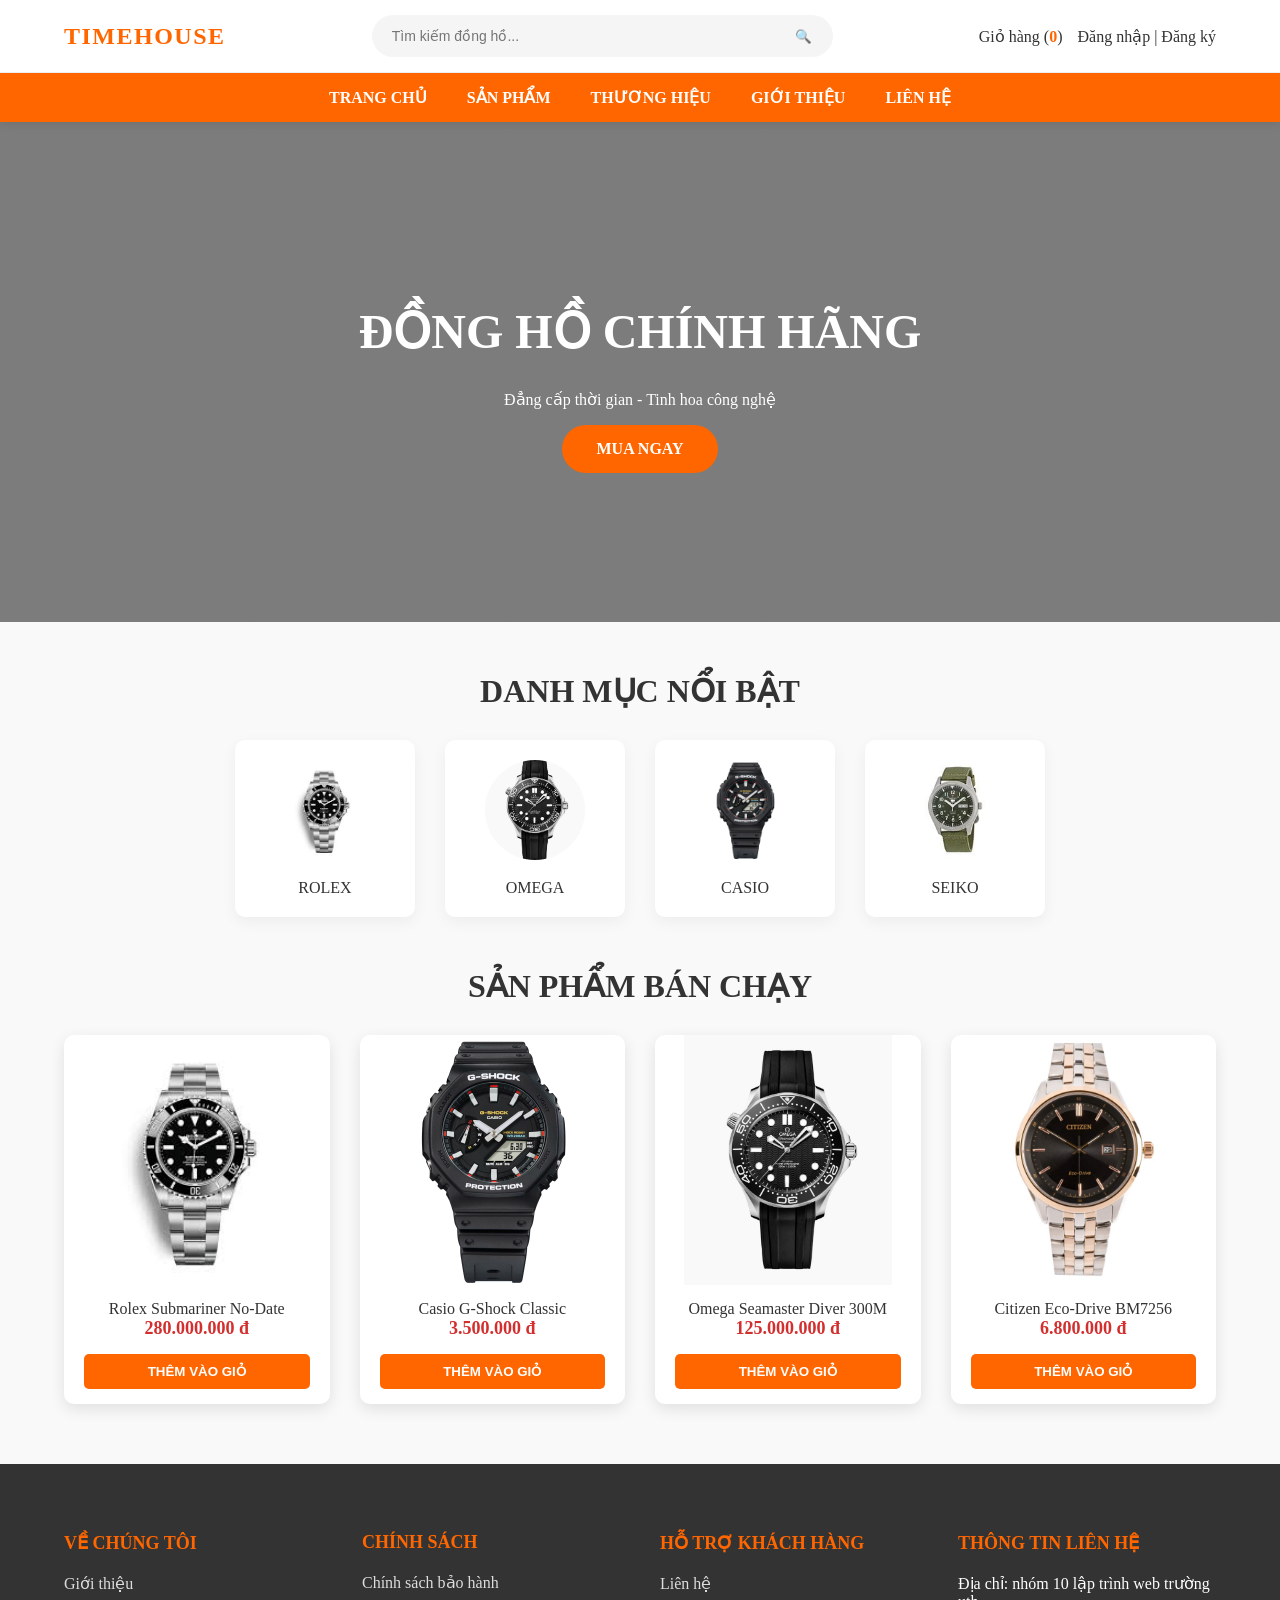
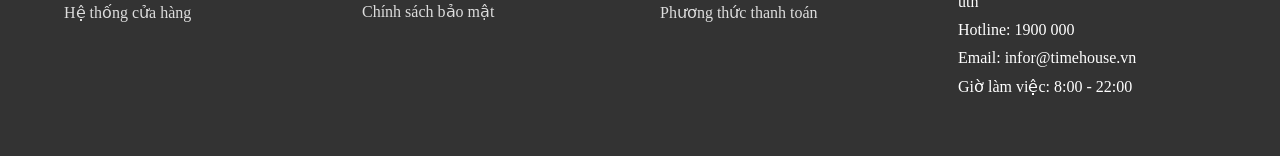
==== timehouse/index.html @ 0ca85757 "Add files via upload" ====
<!DOCTYPE html>
<html lang="vi">
<head>
    <meta charset="UTF-8">
    <meta name="viewport" content="width=device-width, initial-scale=1.0">
    <title>Trang Chủ | TIMEHOUSE</title>
</head>
<link rel="stylesheet" href="style.css" type ="text/css">
<body>
    <header>
        <div class="top-header">
            <a href="index.html" class="logo">TIMEHOUSE</a>
            <div class="search-box">
                <input type="text" id="search-input" placeholder="Tìm kiếm đồng hồ...">
                <button onclick="handleSearch()" style="border:none; background:none; cursor:pointer;">🔍</button>
            </div>
            <div class="header-actions" style="display: flex; align-items: center; gap: 15px;">
                <a href="giohang.php" style="text-decoration: none; color: #333;">Giỏ hàng (<b id="cart-count" style="color: #ff6600;">0</b>)</a>
                <div id="user-links">
                    <a href="dangnhap.php">Đăng nhập</a> | <a href="dangky.php">Đăng ký</a>
                </div>
            </div>
        </div>
        <nav>
            <a href="index.html">TRANG CHỦ</a>
            <a href="sanpham.php">SẢN PHẨM</a>
            <a href="thuonghieu.php">THƯƠNG HIỆU</a>
            <a href="gioithieu.html">GIỚI THIỆU</a>
            <a href="lienhe.html">LIÊN HỆ</a>
        </nav>
    </header>

    <div class="banner">
        <h1>ĐỒNG HỒ CHÍNH HÃNG</h1>
        <p>Đẳng cấp thời gian - Tinh hoa công nghệ</p>
        <a href="sanpham.php" class="btn">MUA NGAY</a>
    </div>

    <section class="categories">
        <h2 class="section-title">DANH MỤC NỔI BẬT</h2>
        <div class="category-list">
            <div class="category" onclick="window.location.href='sanpham.php'">
                <img src="img/rolex1.jpg" alt="Rolex"><div class="category-name">ROLEX</div>
            </div>
            <div class="category" onclick="window.location.href='sanpham.php'">
                <img src="img/omega1.jpg" alt="Omega"><div class="category-name">OMEGA</div>
            </div>
            <div class="category" onclick="window.location.href='sanpham.php'">
                <img src="img/casio1.jpg" alt="Casio"><div class="category-name">CASIO</div>
            </div>
            <div class="category" onclick="window.location.href='sanpham.php'">
                <img src="img/seiko1.jpg" alt="Seiko"><div class="category-name">SEIKO</div>
            </div>
        </div>
    </section>

    <section class="products-section">
        <h2 class="section-title">SẢN PHẨM BÁN CHẠY</h2>
        <div class="product-list">
            <div class="product">
                <div class="product-img-box"><img src="img/rolex1.jpg"></div>
                <div class="product-info">
                    <div class="product-name">Rolex Submariner No‑Date</div>
                    <span class="price">280.000.000 đ</span>
                    <button class="order-btn" onclick="addToCart(1, 'Rolex Submariner No‑Date', 280000000, 'img/rolex1.jpg')">THÊM VÀO GIỎ</button>
                </div>
            </div>
            <div class="product">
                <div class="product-img-box"><img src="img/casio1.jpg"></div>
                <div class="product-info">
                    <div class="product-name">Casio G‑Shock Classic</div>
                    <span class="price">3.500.000 đ</span>
                    <button class="order-btn" onclick="addToCart(6, 'Casio G‑Shock Classic', 3500000, 'img/casio1.jpg')">THÊM VÀO GIỎ</button>
                </div>
            </div>
             <div class="product">
                <div class="product-img-box"><img src="img/omega1.jpg"></div>
                <div class="product-info">
                    <div class="product-name">Omega Seamaster Diver 300M</div>
                    <span class="price">125.000.000 đ</span>
                    <button class="order-btn" onclick="addToCart(11, 'Omega Seamaster Diver 300M', 125000000, 'img/omega1.jpg')">THÊM VÀO GIỎ</button>
                </div>
            </div>
             <div class="product">
                <div class="product-img-box"><img src="img/citizen1.jpg"></div>
                <div class="product-info">
                    <div class="product-name">Citizen Eco‑Drive BM7256</div>
                    <span class="price">6.800.000 đ</span>
                    <button class="order-btn" onclick="addToCart(20, 'Citizen BM7256‑50E Eco‑Drive', 6800000, 'img/citizen1.jpg')">THÊM VÀO GIỎ</button>
                </div>
            </div>
        </div>
    </section>

    
<footer>
        <div class="footer-content">
            <div class="footer-column">
                <h3>VỀ CHÚNG TÔI</h3>
                <ul>
                    <li><a href="gioithieu.html">Giới thiệu</a></li>
                    <li><a href="lienhe.html">Hệ thống cửa hàng</a></li>
                </ul>
            </div>
            <div class="footer-column">
                <h3>CHÍNH SÁCH</h3>
                <ul>
                    <li><a href="lienhe.html">Chính sách bảo hành</a></li>
                    <li><a href="lienhe.html">Chính sách bảo mật</a></li>
                </ul>
            </div>
            <div class="footer-column">
                <h3>HỖ TRỢ KHÁCH HÀNG</h3>
                <ul>
                    <li><a href="lienhe.html">Liên hệ</a></li>
                    <li><a href="giohang.php">Phương thức thanh toán</a></li>
                </ul>
            </div>
            <div class="footer-column">
                <h3>THÔNG TIN LIÊN HỆ</h3>
                <ul>
                    <li>Địa chỉ: nhóm 10 lập trình web trường uth </li>
                    <li>Hotline: 1900 000 </li>
                    <li>Email: infor@timehouse.vn</li>
                    <li>Giờ làm việc: 8:00 - 22:00</li>
                </ul>
            </div>
        </div>
    </footer>
    <script src="main.js?v=<?php echo time(); ?>"></script>
</body>
</html>
---- timehouse/style.css ----
/* =========================================
   1. VARIABLES & RESET & GLOBAL
   ========================================= */
:root {
    --primary-color: #ff6600;
    --primary-hover: #e65c00;
    --text-color: #333;
    --bg-color: #f9f9f9;
    --white: #fff;
    --gray-light: #eee;
    --gray-bg: #f5f5f5;
    --danger: #d32f2f;
    --font-main: 'Times New Roman', Times, serif;
}

* {
    box-sizing: border-box;
}

body {
    font-family: var(--font-main);
    background-color: var(--bg-color);
    margin: 0;
    padding: 0;
    color: var(--text-color);
}

a {
    text-decoration: none;
    color: inherit;
}

ul {
    list-style: none;
    padding: 0;
    margin: 0;
}

/* Tiêu đề chung cho các section */
.section-title {
    text-align: center;
    margin: 50px 0 30px; /* Cân đối lại margin */
    color: var(--text-color);
    font-size: 32px;
    text-transform: uppercase;
}

/* Nút bấm chung (Button styles consolidation) */
.btn, .order-btn, .submit-btn, .btn-checkout, .btn-view-all {
    display: inline-block;
    background-color: var(--primary-color);
    color: var(--white);
    border: none;
    border-radius: 5px; /* Thống nhất radius */
    font-weight: bold;
    cursor: pointer;
    transition: all 0.3s;
    text-align: center;
}

.btn:hover, .order-btn:hover, .submit-btn:hover, .btn-checkout:hover, .btn-view-all:hover {
    background-color: var(--primary-hover);
}

/* =========================================
   2. HEADER & NAVIGATION
   ========================================= */
header {
    background-color: var(--white);
    box-shadow: 0 2px 10px rgba(0,0,0,0.1);
    position: sticky;
    top: 0;
    z-index: 100;
}

.top-header {
    display: flex;
    justify-content: space-between;
    align-items: center;
    padding: 15px 5%;
    border-bottom: 1px solid var(--gray-light);
}

.logo {
    font-size: 24px;
    font-weight: bold;
    color: var(--primary-color);
    text-transform: uppercase;
    letter-spacing: 1.5px;
}

.logo:hover {
    color: var(--primary-hover);
    cursor: pointer;
}

.search-box {
    display: flex;
    align-items: center;
    background-color: var(--gray-bg);
    border-radius: 25px;
    padding: 8px 15px;
    width: 40%;
}

.search-box input {
    border: none;
    outline: none;
    background: transparent;
    padding: 5px;
    width: 100%;
    font-size: 14px;
}

.search-icon {
    cursor: pointer;
    color: #666;
}

.user-actions {
    display: flex;
    gap: 20px;
}

.user-actions a {
    font-size: 18px;
    color: var(--text-color);
}

nav {
    display: flex;
    justify-content: center;
    padding: 15px 0;
    background-color: var(--primary-color);
    flex-wrap: wrap; /* Để mobile không bị vỡ */
}

nav a {
    color: var(--white);
    margin: 0 20px;
    font-weight: bold;
    font-size: 16px;
    transition: all 0.3s;
}

nav a:hover {
    transform: translateY(-2px);
}

/* =========================================
   3. PRODUCT CARDS (Shared Logic)
   ========================================= */
/* Container chung cho grid sản phẩm (dùng cho cả index và sanpham) */
.product-list, .container .product-list {
    display: grid;
    grid-template-columns: repeat(auto-fill, minmax(250px, 1fr));
    gap: 30px;
}

/* Thẻ sản phẩm */
.product {
    background: var(--white);
    border-radius: 10px;
    overflow: hidden;
    box-shadow: 0 5px 15px rgba(0,0,0,0.1);
    transition: 0.3s;
    padding-bottom: 15px;
    display: flex;
    flex-direction: column;
    justify-content: space-between;
}

.product:hover {
    transform: translateY(-10px);
    box-shadow: 0 10px 20px rgba(0,0,0,0.15);
}

/* Box ảnh & Hiệu ứng lật ảnh */
.product-img-box {
    position: relative;
    width: 100%;
    height: 250px;
    overflow: hidden;
    cursor: pointer;
    margin-bottom: 15px;
}

.product-img-box img {
    width: 100%;
    height: 100%;
    object-fit: contain; /* Đảm bảo ảnh không bị méo */
    transition: opacity 0.4s ease;
}

/* Xử lý ảnh hover (nếu có class img-hover) */
.product-img-box img.img-hover {
    position: absolute;
    top: 0;
    left: 0;
    opacity: 0;
    z-index: 2;
}

.product:hover .img-hover {
    opacity: 1;
}

/* Thông tin sản phẩm */
.product-info, .info {
    padding: 0 20px;
    text-align: center;
}

.brand {
    /* Class này trùng tên với trang thương hiệu nên cần cẩn thận, 
       nhưng ở trang sản phẩm nó là text nhỏ */
    font-size: 12px;
    color: #999;
    text-transform: uppercase;
    font-weight: bold;
    margin-bottom: 5px;
    background: none; /* Reset đè từ trang thương hiệu */
    box-shadow: none;
    width: auto;
}

.product-name, .name {
    /* ... các thuộc tính cũ giữ nguyên ... */
    display: -webkit-box;
    -webkit-line-clamp: 2; 
    line-clamp: 2;  /* <-- Thêm dòng này vào */
    -webkit-box-orient: vertical;
    overflow: hidden; 
}

.price {
    color: var(--danger);
    font-weight: bold;
    font-size: 18px;
    display: block;
    margin-bottom: 15px;
}

.old-price {
    color: #999;
    text-decoration: line-through;
    font-size: 14px;
    margin-right: 5px;
}

.order-btn {
    width: 100%;
    padding: 10px;
}

/* Container riêng cho trang sanpham.html */
.container {
    width: 90%;
    max-width: 1200px;
    margin: 30px auto;
    min-height: 600px;
}

/* =========================================
   4. TRANG CHỦ (Index specific)
   ========================================= */
.banner {
    background: linear-gradient(rgba(0,0,0,0.5), rgba(0,0,0,0.5)), url('https://images.unsplash.com/photo-1547996160-81dfa63595aa?ixlib=rb-1.2.1&auto=format&fit=crop&w=1350&q=80');
    background-size: cover;
    background-position: center;
    height: 500px;
    display: flex;
    flex-direction: column;
    justify-content: center;
    align-items: center;
    color: var(--white);
    text-align: center;
}

.banner h1 {
    font-size: 48px;
    margin-bottom: 15px;
}

.btn {
    padding: 15px 35px;
    border-radius: 30px;
}

.categories {
    padding: 0 5%;
    margin-bottom: 50px;
}

.category-list {
    display: flex;
    justify-content: center;
    gap: 30px;
    flex-wrap: wrap;
}

.category {
    background: var(--white);
    border-radius: 10px;
    padding: 20px;
    text-align: center;
    width: 180px;
    box-shadow: 0 5px 15px rgba(0,0,0,0.05);
    cursor: pointer;
    transition: 0.3s;
}

.category:hover {
    transform: translateY(-10px);
}

.category img {
    width: 100px;
    height: 100px;
    object-fit: cover;
    border-radius: 50%;
    margin-bottom: 15px;
}

.products-section {
    padding: 0 5% 60px;
}

/* =========================================
   5. TRANG GIỎ HÀNG (Cart specific)
   ========================================= */
.cart-container {
    width: 90%;
    max-width: 1000px;
    margin: 40px auto;
    background: var(--white);
    padding: 30px;
    border-radius: 8px;
    box-shadow: 0 4px 15px rgba(0,0,0,0.05);
}

.cart-container h2 {
    text-align: center;
    color: var(--primary-color);
    margin-bottom: 30px;
}

table {
    width: 100%;
    border-collapse: collapse;
    margin-bottom: 20px;
}

td, th {
    padding: 15px;
    text-align: left;
    border-bottom: 1px solid #ddd;
}

th {
    background: #f4f4f4;
}

.cart-img {
    width: 60px;
    height: 60px;
    object-fit: cover;
    border-radius: 4px;
}

.qty-btn {
    width: 30px;
    height: 30px;
    border: 1px solid #ddd;
    background: var(--white);
    cursor: pointer;
}

.total-price {
    text-align: right;
    font-size: 22px;
    font-weight: 700;
    color: var(--danger);
    margin: 20px 0;
}

.action-buttons {
    display: flex;
    justify-content: space-between;
    margin-top: 30px;
}

.btn-back {
    text-decoration: none;
    color: #555;
    font-weight: 700;
    padding: 10px;
}

.btn-checkout {
    padding: 12px 30px;
    text-decoration: none;
}

.btn-remove {
    color: #999;
    cursor: pointer;
    font-size: 14px;
    border: none;
    background: none;
}

.btn-remove:hover {
    color: red;
}

#qr-box {
    display: none;
    text-align: center;
    margin-top: 20px;
}

#qr-img {
    width: 300px;
    height: 300px;
    margin: 15px 0;
}

/* =========================================
   6. TRANG GIỚI THIỆU (About specific)
   ========================================= */
.about-section {
    padding: 60px 5%;
}

.about-content {
    display: flex;
    gap: 40px;
    margin-bottom: 60px;
    align-items: center;
}

.about-text, .about-image {
    flex: 1;
}

.about-image img {
    width: 100%;
    border-radius: 10px;
    box-shadow: 0 5px 15px rgba(0,0,0,0.1);
}

.values {
    display: grid;
    grid-template-columns: repeat(auto-fit, minmax(250px, 1fr));
    gap: 30px;
    margin-bottom: 60px;
}

.value-item {
    background-color: var(--white);
    padding: 30px;
    border-radius: 10px;
    text-align: center;
    box-shadow: 0 5px 15px rgba(0,0,0,0.05);
}

.value-icon {
    font-size: 40px;
    margin-bottom: 20px;
    color: var(--primary-color);
}

.value-title {
    font-weight: bold;
    margin-bottom: 15px;
    font-size: 20px;
}

.milestones {
    background-color: var(--white);
    padding: 40px;
    border-radius: 10px;
    box-shadow: 0 5px 15px rgba(0,0,0,0.05);
}

.milestone-list {
    display: flex;
    justify-content: space-between;
    text-align: center;
    flex-wrap: wrap;
}

.milestone {
    flex: 1;
    min-width: 200px;
    padding: 20px;
}

.milestone-number {
    font-size: 36px;
    font-weight: bold;
    color: var(--primary-color);
    margin-bottom: 10px;
}

/* =========================================
   7. TRANG LIÊN HỆ (Contact specific)
   ========================================= */
.contact-section {
    padding: 60px 5%;
}

.contact-content {
    display: flex;
    gap: 40px;
    margin-bottom: 60px;
}

.contact-info, .contact-form {
    flex: 1;
    background-color: var(--white);
    padding: 30px;
    border-radius: 10px;
    box-shadow: 0 5px 15px rgba(0,0,0,0.05);
}

.info-item {
    display: flex;
    align-items: flex-start;
    margin-bottom: 25px;
}

.info-icon {
    font-size: 20px;
    margin-right: 15px;
    color: var(--primary-color);
    min-width: 20px;
}

.info-text h3 {
    margin-bottom: 5px;
    font-size: 18px;
}

.form-group {
    margin-bottom: 20px;
}

.form-group label {
    display: block;
    margin-bottom: 8px;
    font-weight: bold;
}

.form-control {
    width: 100%;
    padding: 12px 15px;
    border: 1px solid #ddd;
    border-radius: 5px;
    font-size: 16px;
}

textarea.form-control {
    height: 150px;
    resize: vertical;
}

.submit-btn {
    padding: 12px 30px;
    font-size: 16px;
}

.stores {
    margin-top: 60px;
}

.store-list {
    display: grid;
    grid-template-columns: repeat(auto-fill, minmax(300px, 1fr));
    gap: 30px;
}

.store {
    background-color: var(--white);
    padding: 25px;
    border-radius: 10px;
    box-shadow: 0 5px 15px rgba(0,0,0,0.05);
}

.store h3 {
    color: var(--primary-color);
    margin-bottom: 15px;
}

/* =========================================
   8. TRANG THƯƠNG HIỆU (Brand specific)
   ========================================= */
.brands-section {
    padding: 60px 5%;
    min-height: 600px;
}

.brands-list {
    display: flex;
    justify-content: center;
    flex-wrap: wrap;
    gap: 30px;
    margin-bottom: 50px;
}

/* Lưu ý: class .brand ở đây khác class .brand trong sản phẩm */
.brands-list .brand {
    background-color: var(--white);
    border-radius: 10px;
    padding: 15px;
    text-align: center;
    box-shadow: 0 5px 15px rgba(0,0,0,0.05);
    transition: all 0.3s;
    cursor: pointer;
    width: 160px;
    border: 2px solid transparent;
}

.brands-list .brand:hover, .brands-list .brand.active {
    transform: translateY(-5px);
    box-shadow: 0 10px 20px rgba(0,0,0,0.15);
    border-color: var(--primary-color);
}

.brands-list .brand img {
    width: 100%;
    height: 80px;
    object-fit: contain;
    margin-bottom: 10px;
}

.brand-name {
    font-weight: bold;
    color: #555;
    font-size: 14px;
    text-transform: uppercase;
}

.brand-detail {
    background-color: var(--white);
    border-radius: 10px;
    padding: 40px;
    box-shadow: 0 5px 20px rgba(0,0,0,0.1);
    max-width: 1000px;
    margin: 0 auto;
    display: flex;
    gap: 40px;
    align-items: center;
    border-top: 5px solid var(--primary-color);
    transition: opacity 0.3s ease;
}

.brand-logo-large {
    flex: 0 0 300px;
    text-align: center;
    border-right: 1px solid #eee;
    padding-right: 30px;
}

.brand-logo-large img {
    width: 100%;
    max-height: 250px;
    object-fit: contain;
}

.brand-description {
    flex: 1;
}

.brand-description h3 {
    color: var(--primary-color);
    margin-bottom: 15px;
    font-size: 28px;
    text-transform: uppercase;
}

.brand-description p {
    line-height: 1.6;
    color: #555;
    font-size: 16px;
    margin-bottom: 25px;
    text-align: justify;
}

.btn-view-all {
    padding: 12px 30px;
    text-decoration: none;
}

/* =========================================
   9. FOOTER
   ========================================= */
footer {
    background-color: #333;
    color: var(--white);
    padding: 50px 5% 20px;
}

.footer-content {
    display: grid;
    grid-template-columns: repeat(auto-fit, minmax(200px, 1fr));
    gap: 40px;
    margin-bottom: 30px;
}

.footer-column h3 {
    color: var(--primary-color);
    margin-bottom: 20px;
    font-size: 18px;
}

.footer-column ul {
    list-style: none;
    padding: 0;
}

.footer-column ul li {
    margin-bottom: 10px;
}

.footer-column ul li a {
    color: #ddd;
    text-decoration: none;
    transition: color 0.3s;
}

.footer-column ul li a:hover {
    color: var(--primary-color);
}

/* =========================================
   10. RESPONSIVE MEDIA QUERIES
   ========================================= */
@media (max-width: 768px) {
    .top-header {
        flex-direction: column;
        gap: 15px;
    }
    
    .search-box {
        width: 100%;
    }
    
    nav a {
        margin: 5px 10px;
    }
    
    /* About & Contact responsive */
    .about-content, .contact-content {
        flex-direction: column;
    }
    
    .milestone-list {
        flex-direction: column;
    }

    /* Brand detail responsive */
    .brand-detail {
        flex-direction: column;
    }
    
    .brand-logo-large {
        border-right: none;
        border-bottom: 1px solid #eee;
        padding-right: 0;
        padding-bottom: 20px;
        flex: auto;
    }
}
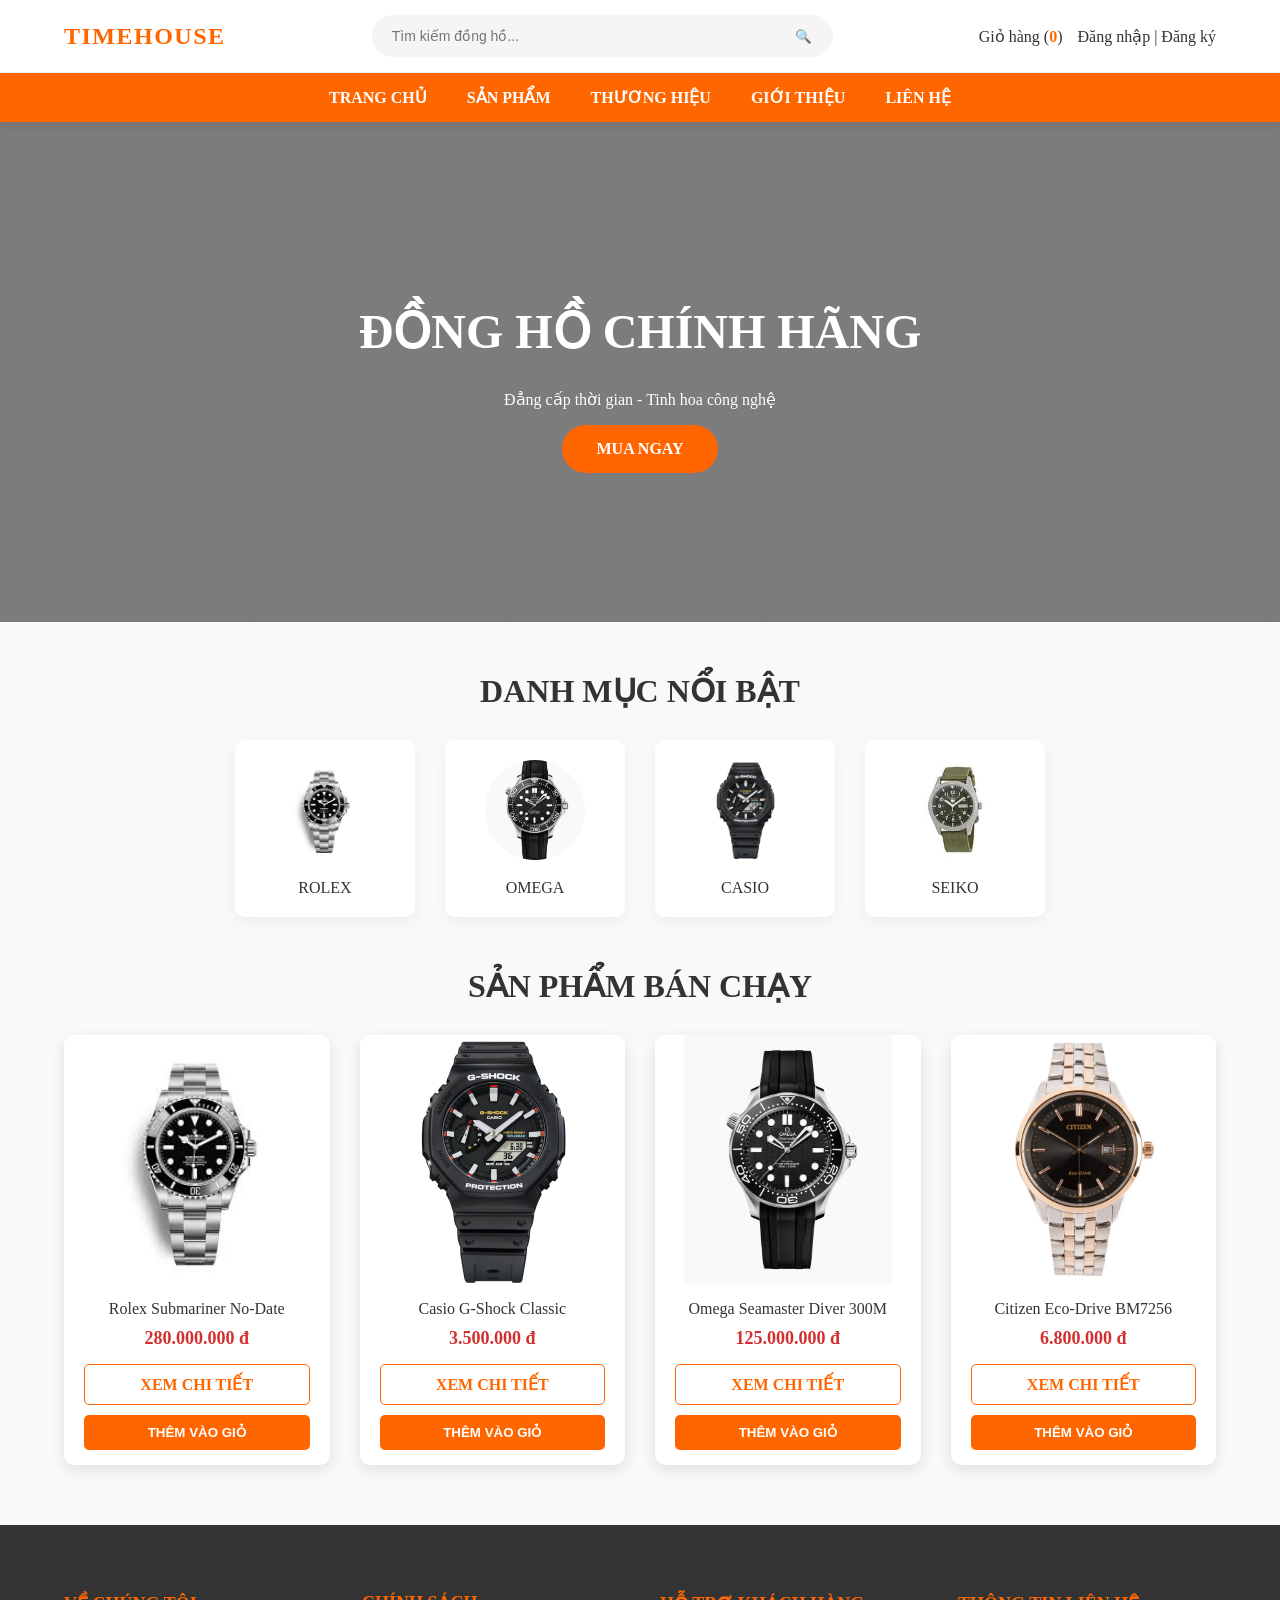
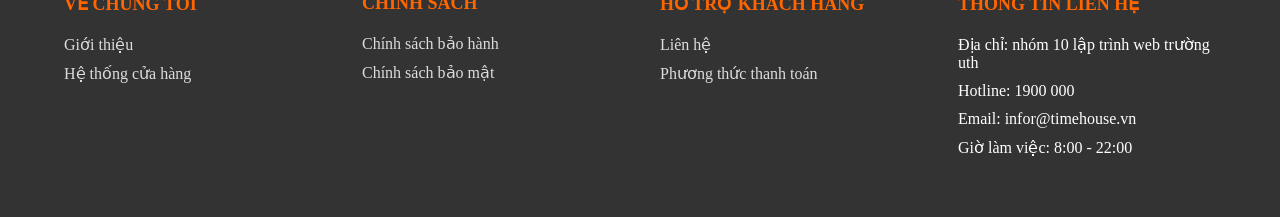
==== commit 0f8a7f2e: "feat(product-detail): add php product detail page" ====
--- a/timehouse/index.html
+++ b/timehouse/index.html
@@ -57,38 +57,50 @@
     <section class="products-section">
         <h2 class="section-title">SẢN PHẨM BÁN CHẠY</h2>
         <div class="product-list">
-            <div class="product">
-                <div class="product-img-box"><img src="img/rolex1.jpg"></div>
-                <div class="product-info">
-                    <div class="product-name">Rolex Submariner No‑Date</div>
-                    <span class="price">280.000.000 đ</span>
-                    <button class="order-btn" onclick="addToCart(1, 'Rolex Submariner No‑Date', 280000000, 'img/rolex1.jpg')">THÊM VÀO GIỎ</button>
-                </div>
-            </div>
-            <div class="product">
-                <div class="product-img-box"><img src="img/casio1.jpg"></div>
-                <div class="product-info">
-                    <div class="product-name">Casio G‑Shock Classic</div>
-                    <span class="price">3.500.000 đ</span>
-                    <button class="order-btn" onclick="addToCart(6, 'Casio G‑Shock Classic', 3500000, 'img/casio1.jpg')">THÊM VÀO GIỎ</button>
-                </div>
-            </div>
-             <div class="product">
-                <div class="product-img-box"><img src="img/omega1.jpg"></div>
-                <div class="product-info">
-                    <div class="product-name">Omega Seamaster Diver 300M</div>
-                    <span class="price">125.000.000 đ</span>
-                    <button class="order-btn" onclick="addToCart(11, 'Omega Seamaster Diver 300M', 125000000, 'img/omega1.jpg')">THÊM VÀO GIỎ</button>
-                </div>
-            </div>
-             <div class="product">
-                <div class="product-img-box"><img src="img/citizen1.jpg"></div>
-                <div class="product-info">
-                    <div class="product-name">Citizen Eco‑Drive BM7256</div>
-                    <span class="price">6.800.000 đ</span>
-                    <button class="order-btn" onclick="addToCart(20, 'Citizen BM7256‑50E Eco‑Drive', 6800000, 'img/citizen1.jpg')">THÊM VÀO GIỎ</button>
-                </div>
-            </div>
+            <div class="product">
+                <a href="chitiet.php?id=1" class="product-link product-img-box"><img src="img/rolex1.jpg" alt="Rolex Submariner No-Date"></a>
+                <div class="product-info">
+                    <a href="chitiet.php?id=1" class="product-link product-name-link"><div class="product-name">Rolex Submariner No‑Date</div></a>
+                    <span class="price">280.000.000 đ</span>
+                    <div class="product-actions">
+                        <a href="chitiet.php?id=1" class="btn-secondary">XEM CHI TIẾT</a>
+                        <button class="order-btn" onclick="addToCart(1, 'Rolex Submariner No‑Date', 280000000, 'img/rolex1.jpg')">THÊM VÀO GIỎ</button>
+                    </div>
+                </div>
+            </div>
+            <div class="product">
+                <a href="chitiet.php?id=6" class="product-link product-img-box"><img src="img/casio1.jpg" alt="Casio G-Shock Classic"></a>
+                <div class="product-info">
+                    <a href="chitiet.php?id=6" class="product-link product-name-link"><div class="product-name">Casio G‑Shock Classic</div></a>
+                    <span class="price">3.500.000 đ</span>
+                    <div class="product-actions">
+                        <a href="chitiet.php?id=6" class="btn-secondary">XEM CHI TIẾT</a>
+                        <button class="order-btn" onclick="addToCart(6, 'Casio G‑Shock Classic', 3500000, 'img/casio1.jpg')">THÊM VÀO GIỎ</button>
+                    </div>
+                </div>
+            </div>
+             <div class="product">
+                <a href="chitiet.php?id=11" class="product-link product-img-box"><img src="img/omega1.jpg" alt="Omega Seamaster Diver 300M"></a>
+                <div class="product-info">
+                    <a href="chitiet.php?id=11" class="product-link product-name-link"><div class="product-name">Omega Seamaster Diver 300M</div></a>
+                    <span class="price">125.000.000 đ</span>
+                    <div class="product-actions">
+                        <a href="chitiet.php?id=11" class="btn-secondary">XEM CHI TIẾT</a>
+                        <button class="order-btn" onclick="addToCart(11, 'Omega Seamaster Diver 300M', 125000000, 'img/omega1.jpg')">THÊM VÀO GIỎ</button>
+                    </div>
+                </div>
+            </div>
+             <div class="product">
+                <a href="chitiet.php?id=20" class="product-link product-img-box"><img src="img/citizen1.jpg" alt="Citizen Eco-Drive BM7256"></a>
+                <div class="product-info">
+                    <a href="chitiet.php?id=20" class="product-link product-name-link"><div class="product-name">Citizen Eco‑Drive BM7256</div></a>
+                    <span class="price">6.800.000 đ</span>
+                    <div class="product-actions">
+                        <a href="chitiet.php?id=20" class="btn-secondary">XEM CHI TIẾT</a>
+                        <button class="order-btn" onclick="addToCart(20, 'Citizen BM7256‑50E Eco‑Drive', 6800000, 'img/citizen1.jpg')">THÊM VÀO GIỎ</button>
+                    </div>
+                </div>
+            </div>
         </div>
     </section>
 
@@ -129,4 +141,4 @@
     </footer>
     <script src="main.js?v=<?php echo time(); ?>"></script>
 </body>
-</html>+</html>
--- a/timehouse/style.css
+++ b/timehouse/style.css
@@ -241,17 +241,44 @@
     margin-bottom: 15px;
 }
 
-.old-price {
-    color: #999;
-    text-decoration: line-through;
-    font-size: 14px;
-    margin-right: 5px;
-}
-
-.order-btn {
-    width: 100%;
-    padding: 10px;
-}
+.old-price {
+    color: #999;
+    text-decoration: line-through;
+    font-size: 14px;
+    margin-right: 5px;
+}
+
+.product-link {
+    display: block;
+}
+
+.product-name-link {
+    margin-bottom: 10px;
+}
+
+.product-actions {
+    display: grid;
+    gap: 10px;
+}
+
+.btn-secondary {
+    display: inline-block;
+    padding: 10px;
+    border: 1px solid var(--primary-color);
+    border-radius: 5px;
+    color: var(--primary-color);
+    font-weight: bold;
+    transition: all 0.3s;
+}
+
+.btn-secondary:hover {
+    background-color: rgba(255, 102, 0, 0.08);
+}
+
+.order-btn {
+    width: 100%;
+    padding: 10px;
+}
 
 /* Container riêng cho trang sanpham.html */
 .container {
@@ -322,14 +349,133 @@
     margin-bottom: 15px;
 }
 
-.products-section {
-    padding: 0 5% 60px;
-}
-
-/* =========================================
-   5. TRANG GIỎ HÀNG (Cart specific)
-   ========================================= */
-.cart-container {
+.products-section {
+    padding: 0 5% 60px;
+}
+
+/* =========================================
+   5. TRANG CHI TIẾT SẢN PHẨM
+   ========================================= */
+.detail-page {
+    padding: 40px 5% 60px;
+}
+
+.detail-shell {
+    max-width: 1200px;
+    margin: 0 auto;
+    display: grid;
+    grid-template-columns: minmax(0, 1.1fr) minmax(320px, 0.9fr);
+    gap: 40px;
+    align-items: start;
+}
+
+.detail-gallery,
+.detail-panel {
+    background: var(--white);
+    border-radius: 12px;
+    box-shadow: 0 5px 18px rgba(0, 0, 0, 0.08);
+}
+
+.detail-gallery {
+    padding: 25px;
+}
+
+.detail-main-image {
+    width: 100%;
+    height: 500px;
+    object-fit: contain;
+}
+
+.detail-side-images {
+    margin-top: 16px;
+}
+
+.detail-side-images img {
+    width: 120px;
+    height: 120px;
+    object-fit: contain;
+    border: 1px solid var(--gray-light);
+    border-radius: 10px;
+    padding: 8px;
+    background: var(--white);
+}
+
+.detail-panel {
+    padding: 28px;
+}
+
+.detail-back-link {
+    color: #666;
+    font-size: 14px;
+}
+
+.detail-brand {
+    margin-top: 18px;
+    color: #888;
+    letter-spacing: 2px;
+    text-transform: uppercase;
+    font-size: 13px;
+    font-weight: bold;
+}
+
+.detail-title {
+    margin: 10px 0 18px;
+    font-size: 34px;
+    line-height: 1.25;
+}
+
+.detail-price {
+    display: flex;
+    align-items: center;
+    flex-wrap: wrap;
+    gap: 10px;
+    font-size: 32px;
+    font-weight: bold;
+    color: var(--danger);
+}
+
+.detail-old-price {
+    color: #999;
+    text-decoration: line-through;
+    font-size: 20px;
+    font-weight: normal;
+}
+
+.detail-meta {
+    display: flex;
+    flex-wrap: wrap;
+    gap: 10px;
+    margin: 22px 0;
+}
+
+.detail-meta span {
+    background: var(--gray-bg);
+    border-radius: 999px;
+    padding: 8px 14px;
+    font-size: 14px;
+    color: #666;
+}
+
+.detail-description h2 {
+    margin: 0 0 14px;
+    font-size: 22px;
+}
+
+.detail-description p {
+    margin: 0;
+    line-height: 1.8;
+    color: #555;
+    white-space: pre-line;
+}
+
+.detail-actions {
+    margin-top: 28px;
+}
+
+/* =========================================
+   5. TRANG GIỎ HÀNG (Cart specific)
+   ========================================= */
+.cart-container {
     width: 90%;
     max-width: 1000px;
     margin: 40px auto;
@@ -737,10 +883,10 @@
 /* =========================================
    10. RESPONSIVE MEDIA QUERIES
    ========================================= */
-@media (max-width: 768px) {
-    .top-header {
-        flex-direction: column;
-        gap: 15px;
+@media (max-width: 768px) {
+    .top-header {
+        flex-direction: column;
+        gap: 15px;
     }
     
     .search-box {
@@ -765,11 +911,27 @@
         flex-direction: column;
     }
     
-    .brand-logo-large {
-        border-right: none;
-        border-bottom: 1px solid #eee;
-        padding-right: 0;
-        padding-bottom: 20px;
-        flex: auto;
-    }
-}+    .brand-logo-large {
+        border-right: none;
+        border-bottom: 1px solid #eee;
+        padding-right: 0;
+        padding-bottom: 20px;
+        flex: auto;
+    }
+
+    .detail-shell {
+        grid-template-columns: 1fr;
+    }
+
+    .detail-main-image {
+        height: 320px;
+    }
+
+    .detail-title {
+        font-size: 28px;
+    }
+
+    .detail-price {
+        font-size: 26px;
+    }
+}
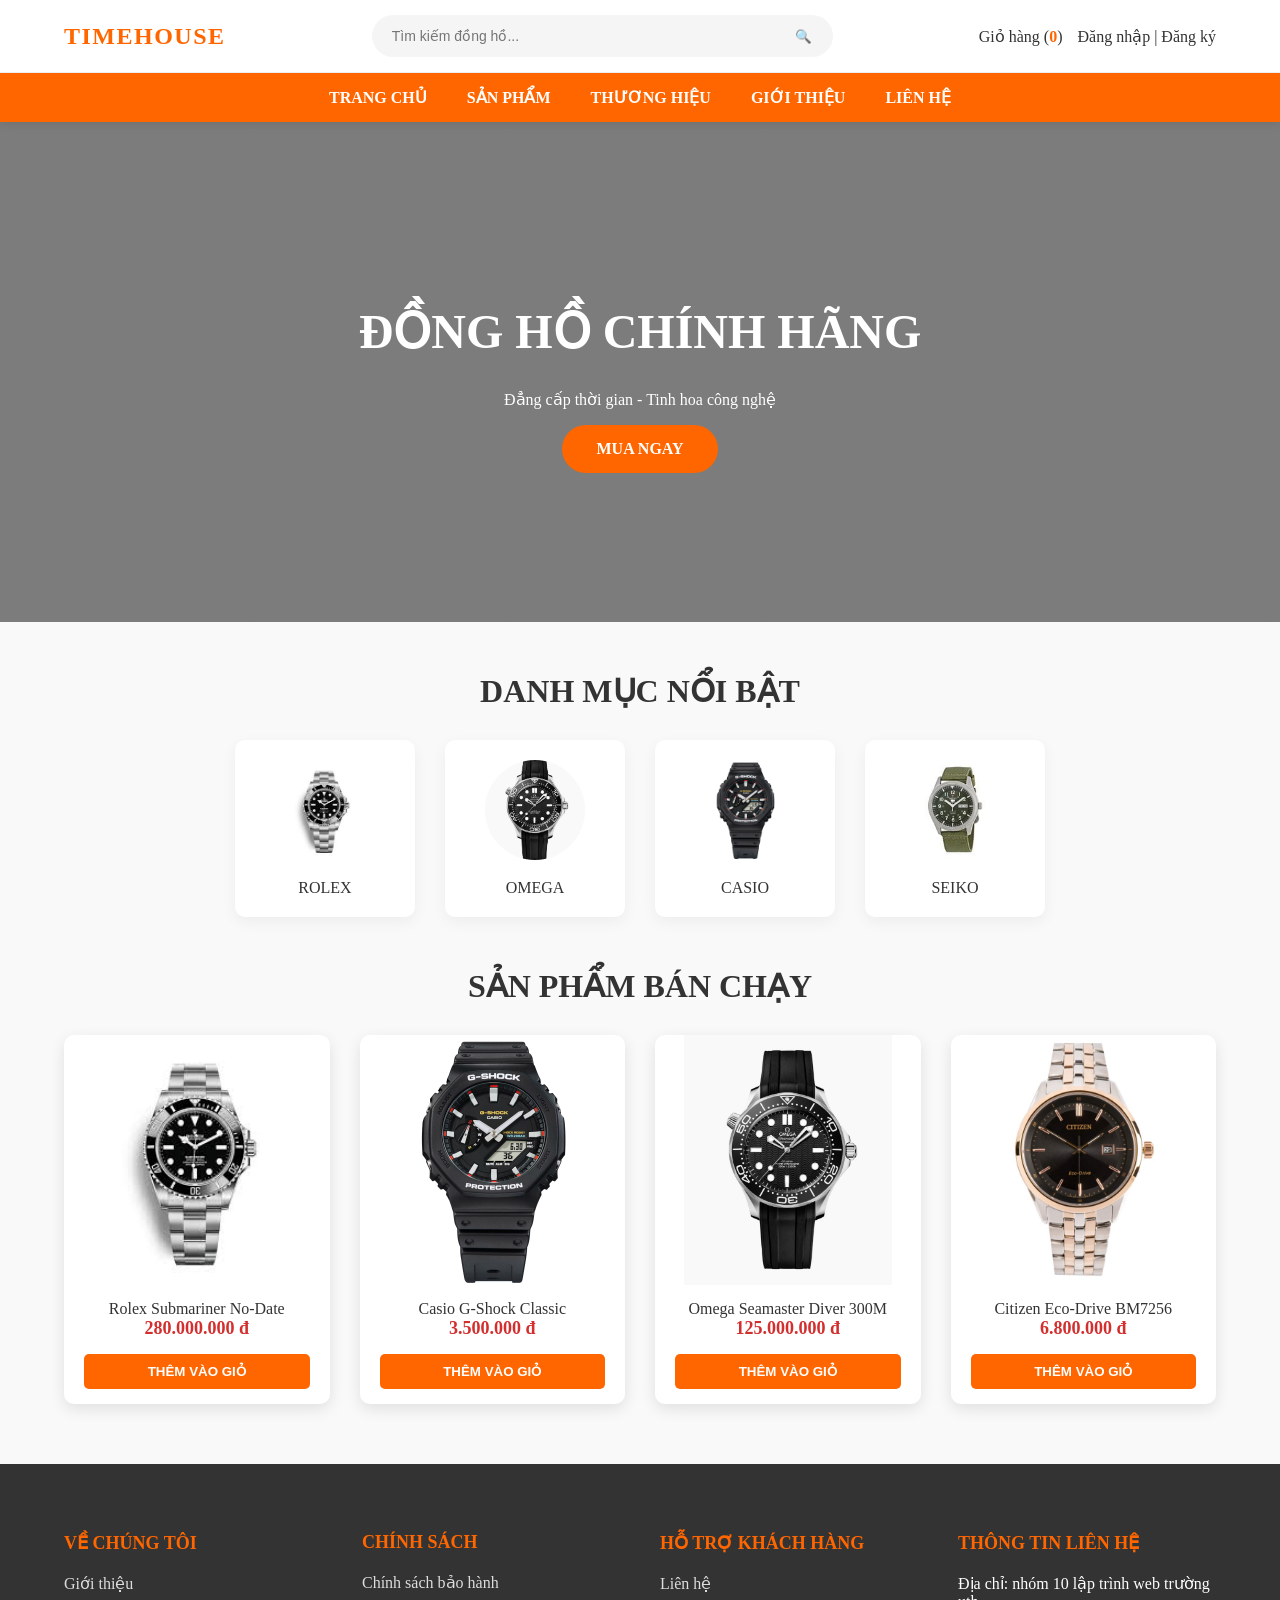
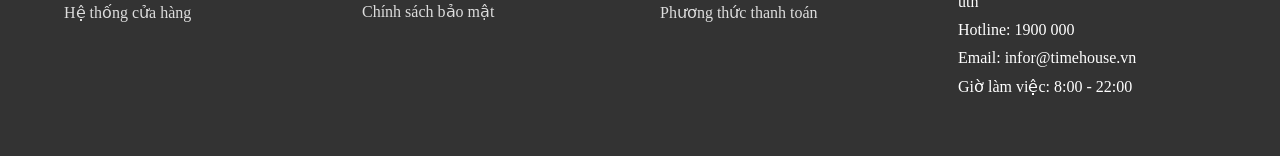
==== commit a26ecd05: "Merge branch 'main' into admin" ====
--- a/timehouse/index.html
+++ b/timehouse/index.html
@@ -57,50 +57,38 @@
     <section class="products-section">
         <h2 class="section-title">SẢN PHẨM BÁN CHẠY</h2>
         <div class="product-list">
-            <div class="product">
-                <a href="chitiet.php?id=1" class="product-link product-img-box"><img src="img/rolex1.jpg" alt="Rolex Submariner No-Date"></a>
-                <div class="product-info">
-                    <a href="chitiet.php?id=1" class="product-link product-name-link"><div class="product-name">Rolex Submariner No‑Date</div></a>
-                    <span class="price">280.000.000 đ</span>
-                    <div class="product-actions">
-                        <a href="chitiet.php?id=1" class="btn-secondary">XEM CHI TIẾT</a>
-                        <button class="order-btn" onclick="addToCart(1, 'Rolex Submariner No‑Date', 280000000, 'img/rolex1.jpg')">THÊM VÀO GIỎ</button>
-                    </div>
-                </div>
-            </div>
-            <div class="product">
-                <a href="chitiet.php?id=6" class="product-link product-img-box"><img src="img/casio1.jpg" alt="Casio G-Shock Classic"></a>
-                <div class="product-info">
-                    <a href="chitiet.php?id=6" class="product-link product-name-link"><div class="product-name">Casio G‑Shock Classic</div></a>
-                    <span class="price">3.500.000 đ</span>
-                    <div class="product-actions">
-                        <a href="chitiet.php?id=6" class="btn-secondary">XEM CHI TIẾT</a>
-                        <button class="order-btn" onclick="addToCart(6, 'Casio G‑Shock Classic', 3500000, 'img/casio1.jpg')">THÊM VÀO GIỎ</button>
-                    </div>
-                </div>
-            </div>
-             <div class="product">
-                <a href="chitiet.php?id=11" class="product-link product-img-box"><img src="img/omega1.jpg" alt="Omega Seamaster Diver 300M"></a>
-                <div class="product-info">
-                    <a href="chitiet.php?id=11" class="product-link product-name-link"><div class="product-name">Omega Seamaster Diver 300M</div></a>
-                    <span class="price">125.000.000 đ</span>
-                    <div class="product-actions">
-                        <a href="chitiet.php?id=11" class="btn-secondary">XEM CHI TIẾT</a>
-                        <button class="order-btn" onclick="addToCart(11, 'Omega Seamaster Diver 300M', 125000000, 'img/omega1.jpg')">THÊM VÀO GIỎ</button>
-                    </div>
-                </div>
-            </div>
-             <div class="product">
-                <a href="chitiet.php?id=20" class="product-link product-img-box"><img src="img/citizen1.jpg" alt="Citizen Eco-Drive BM7256"></a>
-                <div class="product-info">
-                    <a href="chitiet.php?id=20" class="product-link product-name-link"><div class="product-name">Citizen Eco‑Drive BM7256</div></a>
-                    <span class="price">6.800.000 đ</span>
-                    <div class="product-actions">
-                        <a href="chitiet.php?id=20" class="btn-secondary">XEM CHI TIẾT</a>
-                        <button class="order-btn" onclick="addToCart(20, 'Citizen BM7256‑50E Eco‑Drive', 6800000, 'img/citizen1.jpg')">THÊM VÀO GIỎ</button>
-                    </div>
-                </div>
-            </div>
+            <div class="product">
+                <div class="product-img-box"><img src="img/rolex1.jpg"></div>
+                <div class="product-info">
+                    <div class="product-name">Rolex Submariner No‑Date</div>
+                    <span class="price">280.000.000 đ</span>
+                    <button class="order-btn" onclick="addToCart(1, 'Rolex Submariner No‑Date', 280000000, 'img/rolex1.jpg')">THÊM VÀO GIỎ</button>
+                </div>
+            </div>
+            <div class="product">
+                <div class="product-img-box"><img src="img/casio1.jpg"></div>
+                <div class="product-info">
+                    <div class="product-name">Casio G‑Shock Classic</div>
+                    <span class="price">3.500.000 đ</span>
+                    <button class="order-btn" onclick="addToCart(6, 'Casio G‑Shock Classic', 3500000, 'img/casio1.jpg')">THÊM VÀO GIỎ</button>
+                </div>
+            </div>
+             <div class="product">
+                <div class="product-img-box"><img src="img/omega1.jpg"></div>
+                <div class="product-info">
+                    <div class="product-name">Omega Seamaster Diver 300M</div>
+                    <span class="price">125.000.000 đ</span>
+                    <button class="order-btn" onclick="addToCart(11, 'Omega Seamaster Diver 300M', 125000000, 'img/omega1.jpg')">THÊM VÀO GIỎ</button>
+                </div>
+            </div>
+             <div class="product">
+                <div class="product-img-box"><img src="img/citizen1.jpg"></div>
+                <div class="product-info">
+                    <div class="product-name">Citizen Eco‑Drive BM7256</div>
+                    <span class="price">6.800.000 đ</span>
+                    <button class="order-btn" onclick="addToCart(20, 'Citizen BM7256‑50E Eco‑Drive', 6800000, 'img/citizen1.jpg')">THÊM VÀO GIỎ</button>
+                </div>
+            </div>
         </div>
     </section>
 
@@ -141,4 +129,4 @@
     </footer>
     <script src="main.js?v=<?php echo time(); ?>"></script>
 </body>
-</html>
+</html>
--- a/timehouse/style.css
+++ b/timehouse/style.css
@@ -241,44 +241,17 @@
     margin-bottom: 15px;
 }
 
-.old-price {
-    color: #999;
-    text-decoration: line-through;
-    font-size: 14px;
-    margin-right: 5px;
-}
-
-.product-link {
-    display: block;
-}
-
-.product-name-link {
-    margin-bottom: 10px;
-}
-
-.product-actions {
-    display: grid;
-    gap: 10px;
-}
-
-.btn-secondary {
-    display: inline-block;
-    padding: 10px;
-    border: 1px solid var(--primary-color);
-    border-radius: 5px;
-    color: var(--primary-color);
-    font-weight: bold;
-    transition: all 0.3s;
-}
-
-.btn-secondary:hover {
-    background-color: rgba(255, 102, 0, 0.08);
-}
-
-.order-btn {
-    width: 100%;
-    padding: 10px;
-}
+.old-price {
+    color: #999;
+    text-decoration: line-through;
+    font-size: 14px;
+    margin-right: 5px;
+}
+
+.order-btn {
+    width: 100%;
+    padding: 10px;
+}
 
 /* Container riêng cho trang sanpham.html */
 .container {
@@ -349,133 +322,14 @@
     margin-bottom: 15px;
 }
 
-.products-section {
-    padding: 0 5% 60px;
-}
-
-/* =========================================
-   5. TRANG CHI TIẾT SẢN PHẨM
-   ========================================= */
-.detail-page {
-    padding: 40px 5% 60px;
-}
-
-.detail-shell {
-    max-width: 1200px;
-    margin: 0 auto;
-    display: grid;
-    grid-template-columns: minmax(0, 1.1fr) minmax(320px, 0.9fr);
-    gap: 40px;
-    align-items: start;
-}
-
-.detail-gallery,
-.detail-panel {
-    background: var(--white);
-    border-radius: 12px;
-    box-shadow: 0 5px 18px rgba(0, 0, 0, 0.08);
-}
-
-.detail-gallery {
-    padding: 25px;
-}
-
-.detail-main-image {
-    width: 100%;
-    height: 500px;
-    object-fit: contain;
-}
-
-.detail-side-images {
-    margin-top: 16px;
-}
-
-.detail-side-images img {
-    width: 120px;
-    height: 120px;
-    object-fit: contain;
-    border: 1px solid var(--gray-light);
-    border-radius: 10px;
-    padding: 8px;
-    background: var(--white);
-}
-
-.detail-panel {
-    padding: 28px;
-}
-
-.detail-back-link {
-    color: #666;
-    font-size: 14px;
-}
-
-.detail-brand {
-    margin-top: 18px;
-    color: #888;
-    letter-spacing: 2px;
-    text-transform: uppercase;
-    font-size: 13px;
-    font-weight: bold;
-}
-
-.detail-title {
-    margin: 10px 0 18px;
-    font-size: 34px;
-    line-height: 1.25;
-}
-
-.detail-price {
-    display: flex;
-    align-items: center;
-    flex-wrap: wrap;
-    gap: 10px;
-    font-size: 32px;
-    font-weight: bold;
-    color: var(--danger);
-}
-
-.detail-old-price {
-    color: #999;
-    text-decoration: line-through;
-    font-size: 20px;
-    font-weight: normal;
-}
-
-.detail-meta {
-    display: flex;
-    flex-wrap: wrap;
-    gap: 10px;
-    margin: 22px 0;
-}
-
-.detail-meta span {
-    background: var(--gray-bg);
-    border-radius: 999px;
-    padding: 8px 14px;
-    font-size: 14px;
-    color: #666;
-}
-
-.detail-description h2 {
-    margin: 0 0 14px;
-    font-size: 22px;
-}
-
-.detail-description p {
-    margin: 0;
-    line-height: 1.8;
-    color: #555;
-    white-space: pre-line;
-}
-
-.detail-actions {
-    margin-top: 28px;
-}
-
-/* =========================================
-   5. TRANG GIỎ HÀNG (Cart specific)
-   ========================================= */
-.cart-container {
+.products-section {
+    padding: 0 5% 60px;
+}
+
+/* =========================================
+   5. TRANG GIỎ HÀNG (Cart specific)
+   ========================================= */
+.cart-container {
     width: 90%;
     max-width: 1000px;
     margin: 40px auto;
@@ -883,10 +737,10 @@
 /* =========================================
    10. RESPONSIVE MEDIA QUERIES
    ========================================= */
-@media (max-width: 768px) {
-    .top-header {
-        flex-direction: column;
-        gap: 15px;
+@media (max-width: 768px) {
+    .top-header {
+        flex-direction: column;
+        gap: 15px;
     }
     
     .search-box {
@@ -911,27 +765,11 @@
         flex-direction: column;
     }
     
-    .brand-logo-large {
-        border-right: none;
-        border-bottom: 1px solid #eee;
-        padding-right: 0;
-        padding-bottom: 20px;
-        flex: auto;
-    }
-
-    .detail-shell {
-        grid-template-columns: 1fr;
-    }
-
-    .detail-main-image {
-        height: 320px;
-    }
-
-    .detail-title {
-        font-size: 28px;
-    }
-
-    .detail-price {
-        font-size: 26px;
-    }
-}
+    .brand-logo-large {
+        border-right: none;
+        border-bottom: 1px solid #eee;
+        padding-right: 0;
+        padding-bottom: 20px;
+        flex: auto;
+    }
+}
